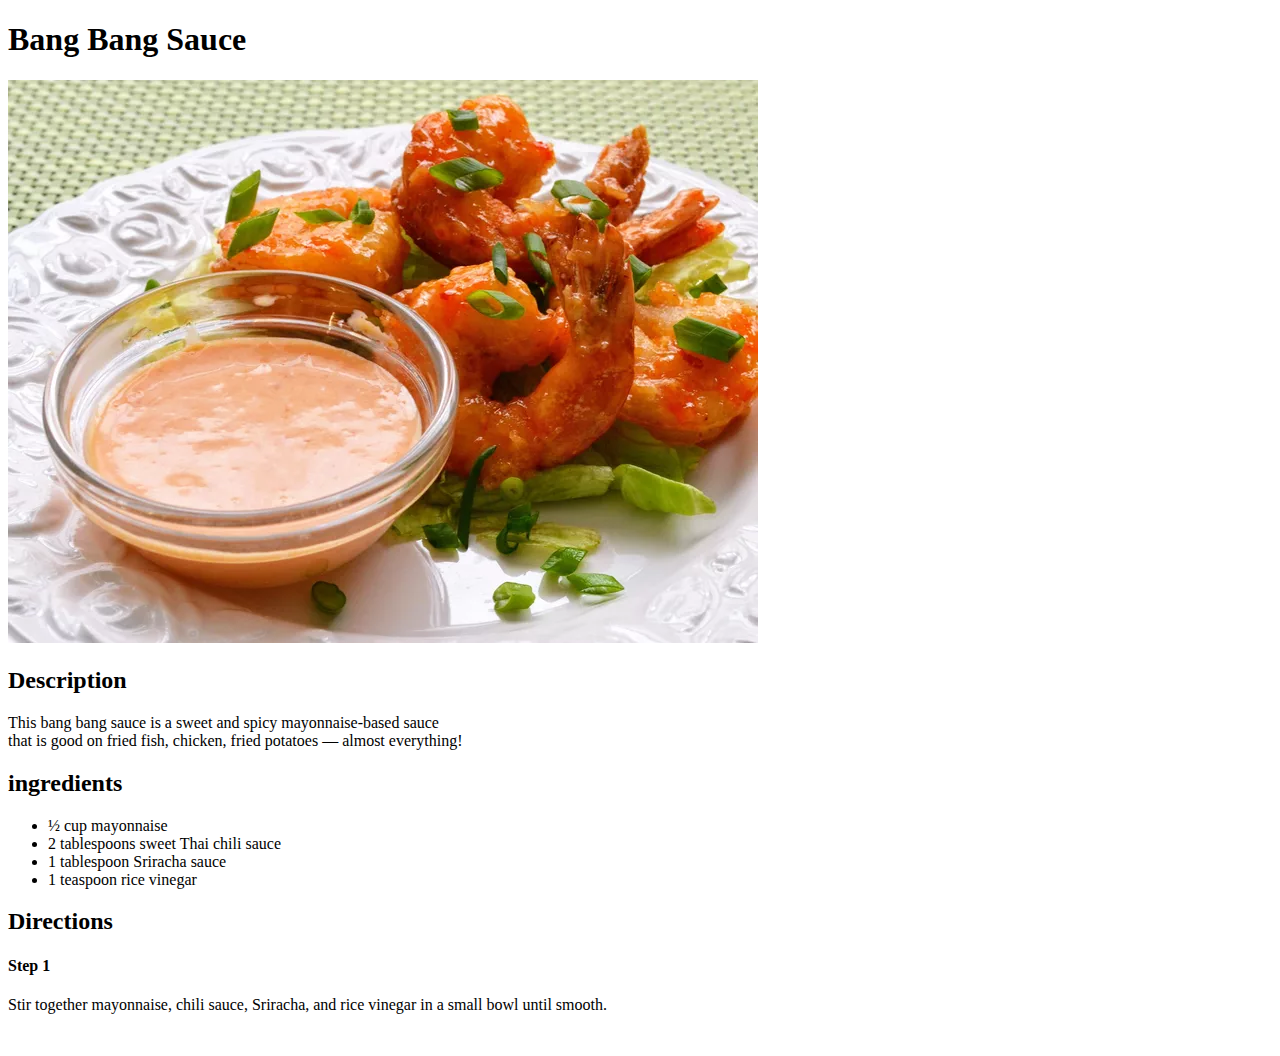
==== recipes/BangBangSauce.html @ 02b774d8 "index.html" ====
<!DOCTYPE html>
<html lang="en">
<head>
    <meta charset="UTF-8">
    <meta name="viewport" content="width=, initial-scale=1.0">
    <title>Bang Bang Sauce</title>
</head>

<body>

    <h1>Bang Bang Sauce</h1>
    <img src="./bang-bang-sauce.webp" alt="image of a plate which have some fried crabs and a bowl of Bang Bang sauce.">
    <h2>Description</h2>
    <p>This bang bang sauce is a sweet and spicy mayonnaise-based sauce <br>that is good on fried fish, chicken, fried potatoes — almost everything!</p>
    <h2>ingredients</h2>

    <ul>
        <li>½ cup mayonnaise</li>
        <li>2 tablespoons sweet Thai chili sauce</li>
        <li>1 tablespoon Sriracha sauce</li>
        <li>1 teaspoon rice vinegar</li>
    </ul>

    <h2>Directions</h2>

    <h4>Step 1</h4>
    <p>Stir together mayonnaise, chili sauce, Sriracha, and rice vinegar in a small bowl until smooth.</p><br>
    
</body>

</html>
    

</html>
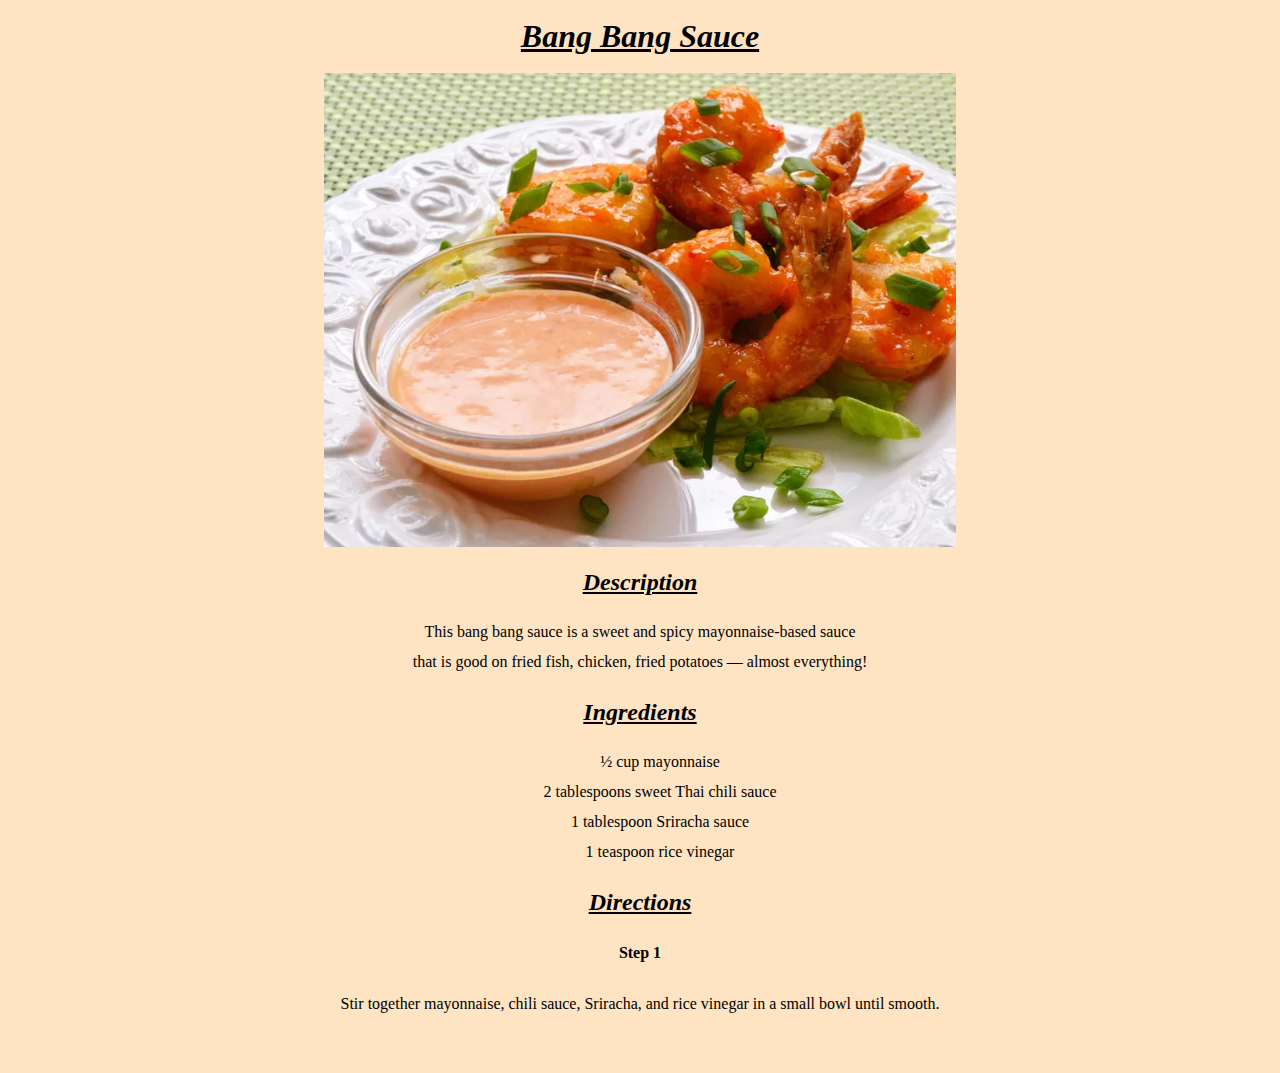
==== commit 44dd9df2: "add new css files" ====
--- a/recipes/BangBangSauce.html
+++ b/recipes/BangBangSauce.html
@@ -4,27 +4,38 @@
     <meta charset="UTF-8">
     <meta name="viewport" content="width=, initial-scale=1.0">
     <title>Bang Bang Sauce</title>
+    <link rel="stylesheet" href="bangsauce.css">    
+    
 </head>
 
 <body>
 
-    <h1>Bang Bang Sauce</h1>
+    <h1 class="heading">Bang Bang Sauce</h1>
+
+    <!-- Add recipe image with description -->
+
     <img src="./bang-bang-sauce.webp" alt="image of a plate which have some fried crabs and a bowl of Bang Bang sauce.">
-    <h2>Description</h2>
-    <p>This bang bang sauce is a sweet and spicy mayonnaise-based sauce <br>that is good on fried fish, chicken, fried potatoes — almost everything!</p>
-    <h2>ingredients</h2>
+    <h2 class="heading">Description</h2>
+    <p class="info">This bang bang sauce is a sweet and spicy mayonnaise-based sauce <br> that is good on fried fish, chicken, fried potatoes — almost everything!</p>
 
-    <ul>
-        <li>½ cup mayonnaise</li>
-        <li>2 tablespoons sweet Thai chili sauce</li>
-        <li>1 tablespoon Sriracha sauce</li>
-        <li>1 teaspoon rice vinegar</li>
-    </ul>
+    <!-- Add ingredients as a unordered list -->
 
-    <h2>Directions</h2>
+    <h2 class="heading">Ingredients</h2>
 
-    <h4>Step 1</h4>
-    <p>Stir together mayonnaise, chili sauce, Sriracha, and rice vinegar in a small bowl until smooth.</p><br>
+        <ul class="ingredients">
+            <li>½ cup mayonnaise</li>
+            <li>2 tablespoons sweet Thai chili sauce</li>
+            <li>1 tablespoon Sriracha sauce</li>
+            <li>1 teaspoon rice vinegar</li>
+        </ul>
+    
+
+    <!-- Add steps to prepare the recipe -->
+
+    <h2 class="heading">Directions</h2>
+
+    <h4 class="info">Step 1</h4>
+    <p class="info">Stir together mayonnaise, chili sauce, Sriracha, and rice vinegar in a small bowl until smooth.</p><br>
     
 </body>
 
--- a/recipes/bangsauce.css
+++ b/recipes/bangsauce.css
@@ -0,0 +1,36 @@
+/* styles for Bang bang sauce recipe */
+body {
+    background-color:bisque;
+}
+
+img {
+    display: block;
+    width: 50%;
+    height: 50%;
+    margin-left: auto;
+    margin-right: auto;
+}
+
+.heading {
+    font-family: 'Times New Roman', Times, serif;
+    font-style: italic;
+    text-align: center;
+    text-decoration: underline;
+ }
+
+ .info {
+    text-align: center;
+ }
+
+.ingredients {
+    text-align: center;
+
+}
+ 
+ul {
+    list-style-type: none;
+}
+
+* {
+    line-height: 30px;
+}